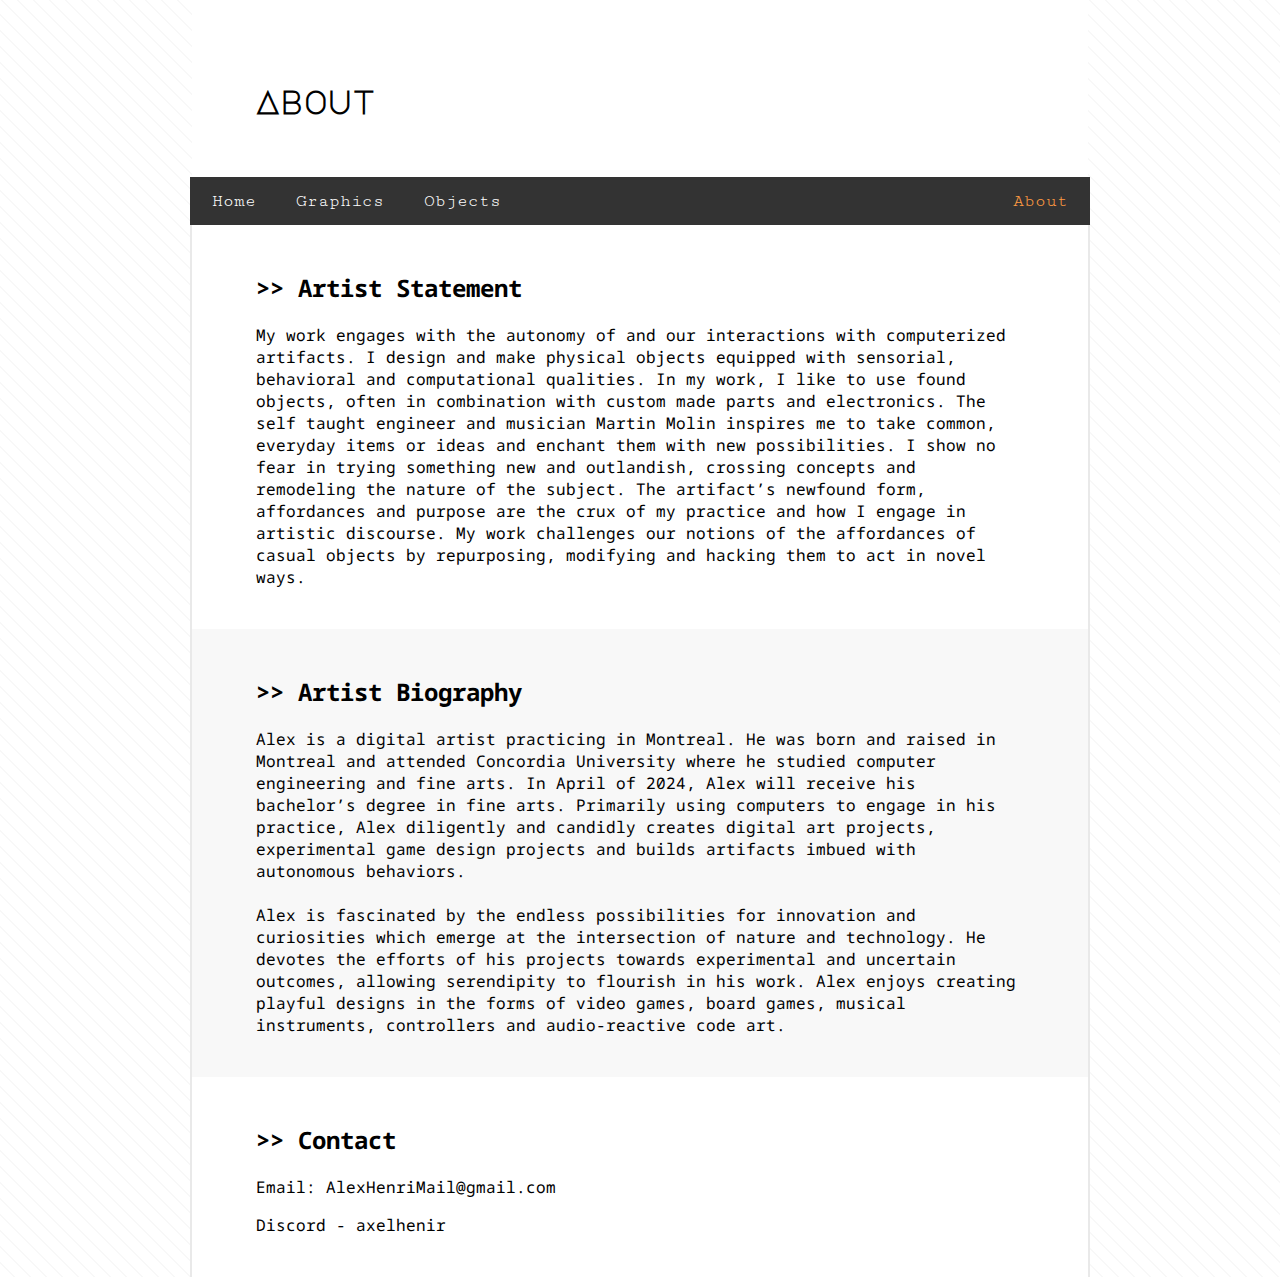
==== Pages/about.html @ c05ec672 "Initial files" ====
<!DOCTYPE html>
<html lang="en">
<head>
<title>Alex Henri - About</title>
<meta charset="UTF-8">
<meta name="viewport" content="width=device-width, initial-scale=1">

</head>
    <link rel="stylesheet" href="../Stylesheets/style.css">  

    <link rel="preconnect" href="https://fonts.googleapis.com">
    <link rel="preconnect" href="https://fonts.gstatic.com" crossorigin>
    <link href="https://fonts.googleapis.com/css2?family=Cutive+Mono&family=Major+Mono+Display&family=Noto+Sans+Mono:wght@100..900&display=swap" rel="stylesheet">
    <link rel = "icon" type="image/png" href="Projects/Graphics/Logos/signature.png">

<body>

    <div class="banner">

        <h1>About</h1>

    </div>

    <div class="navbar">
        <a href="../index.html" class="inactivePage" >Home</a>
        <a href="graphic.html" class="inactivePage">Graphics</a>
        <a href="objects.html" class="inactivePage">Objects</a>
    
        <a href="about.html" class="activePage right">About</a>
        
    </div>

    <div class="c1">

        <h2> >> Artist Statement</h2>

        <p>
            My work engages with the autonomy of and our interactions with computerized artifacts. 
            I design and make physical objects equipped with sensorial, behavioral and computational qualities. 
            In my work, I like to use found objects, often in combination with custom made parts and electronics. 
            The self taught engineer and musician Martin Molin inspires me to take common, everyday items or ideas and enchant them with new possibilities. 
            I show no fear in trying something new and outlandish, crossing concepts and remodeling the nature of the subject.
            The artifact’s newfound form, affordances and purpose are the crux of my practice and how I engage in artistic discourse. 
            My work challenges our notions of the affordances of casual objects by repurposing, modifying and hacking them to act in novel ways.

        </p>

    </div>

    <div class="c2">

        <h2> >> Artist Biography </h2>

        <p>
            Alex is a digital artist practicing in Montreal. 
            He was born and raised in Montreal and attended Concordia University where he studied computer engineering and fine arts. 
            In April of 2024, Alex will receive his bachelor’s degree in fine arts. 
            Primarily using computers to engage in his practice, Alex diligently and candidly creates digital art projects, 
            experimental game design projects and builds artifacts imbued with autonomous behaviors. <br><br>

            Alex is fascinated by the endless possibilities for innovation and curiosities which emerge at the intersection of nature and technology. 
            He devotes the efforts of his projects towards experimental and uncertain outcomes, allowing serendipity to flourish in his work. 
            Alex enjoys creating playful designs in the forms of video games, board games, musical instruments, controllers and audio-reactive code art. 

        </p>

    </div>

    <div class = "c1">

        <h2>>> Contact</h2>
        <p>Email: AlexHenriMail@gmail.com</p>
        <p>Discord - axelhenir</p>

    </div>
    
</body>

</html>
---- Stylesheets/style.css ----
body{
  display: flex;
  flex-direction: column;
  align-items: center;
  margin:0;

  background-color: #ffffff;
  opacity: 1;
  background-size: 16px 16px;
  background-image: repeating-linear-gradient(45deg, #f8f8f8 0, #f8f8f8 1.6px, #ffffff 0, #ffffff 50%);
}

.banner {

  /* LAYOUT */
  width:60%;
  padding-top: 5%;
  padding-bottom: 3%;
  padding-left:5%;
  padding-right:5%;

  /* TEXT */
  font-family: "Major Mono Display", monospace;
  font-weight: 800;
  font-style: normal;
  font-size: 32x;
  
  text-align: left;
  background: #ffffff;
  color: rgb(0, 0, 0);

}

.c1{

  /* LAYOUT */
  width: 60%;
  padding-left:5%;
  padding-right:5%;
  padding-top: 2%;
  padding-bottom: 2%;

  border-left: 2px solid  #e9e9e9; 
  border-right: 2px solid  #e9e9e9;

  /* COLOR */
  background: #ffffff;
  color: #000000; 

  /* TEXT */

  font: 1em "Noto Sans Mono", monospace;
  text-align: left; 
  
  
}

/* @media (min-width: 900px){
  .c1 {
    font: 1em "Noto Sans Mono", monospace;
  }
} */

.c2{

  /* LAYOUT */
  width: 60%;
  padding-left:5%;
  padding-right:5%;
  padding-top: 2%;
  padding-bottom: 2%;


  border-left: 2px solid  #e9e9e9; 
  border-right: 2px solid  #e9e9e9;

  /* COLOR */
  background: #F8F8F8;
  color: #000000; 

  /* TEXT */

  font-family: "Noto Sans Mono", monospace;
  font-weight: 400;
  font-style: normal;
  font-size: 16px;
  text-align: left; 
   
}

.project{

  /* LAYOUT */
  display: flex;
  flex-direction: row;
  flex-wrap: wrap;

  justify-content: flex-start;
  align-items: flex-start;

  gap: 0px;

  width: 60%;
  padding-left:5%;
  padding-right:5%;
  padding-top: 1%;
  padding-bottom: 1%;

  border-left: 2px solid  #e9e9e9; 
  border-right: 2px solid  #e9e9e9;

  /* COLOR */
  background: #ffffff;
  transition-duration: 500ms;
  color: #000000; 

  /* TEXT */

  font-family: "Noto Sans Mono", monospace;
  font-weight: 400;
  font-style: normal;
  font-size: 16px;
  text-align: left; 
   
}

.project:hover{
  background: #F8F8F8;
  transition-duration: 500ms;
}

.ul1{
  list-style-type: none;
  
}

li {
  margin-top: 10px;
  
}

a {
  color: #f57300;
}

.header h1{
  font-family: "Major Mono Display", monospace;
  
  font-weight: 800;
  font-style: normal;

  font-size: 24px;
  padding: 3%;
  text-align: left; /* center the text */
  background: #fafafa; /* green background */
  color: rgb(0, 0, 0); /* white text color */
}

.richtextLarge{
  font-family: "Noto Sans Mono", monospace;

  font-weight: 600;
  font-style: normal;

  font-size: 16px;
  padding: 2%; /* some padding */
  text-align: left; /* center the text */
  background: #ffffff; /* green background */
  color: rgb(0, 0, 0); /* white text color */

}

.richtextSmall{
  font-family: "Noto Sans Mono", monospace;

  font-weight: 400;
  font-style: normal;

  font-size: 16px;
  padding: 2%; /* some padding */
  text-align: left; /* center the text */
  background: #fafafa; /* green background */
  color: rgb(0, 0, 0); /* white text color */

}

.richtextLong{
  font-family: "Cutive Mono", monospace;

  font-weight: 400;
  font-style: normal;

  font-size: 16px;
  padding: 2%; /* some padding */
  text-align: left; /* center the text */
  background: #ffffff; /* green background */
  color: rgb(0, 0, 0); /* white text color */

}




  .palette {
    display: flex;
    flex-direction: row;
    flex-wrap: nowrap;

    font-family: "Noto Sans Mono", monospace;

    font-weight: 400;
    font-style: normal;

    font-size: 8px;

    justify-content: flex-start;
    align-items: flex-start;

    gap: 0px;

    padding: 10px;

  }

  .color-box {
    width: 200px;
    height: 200px;
    border-radius: 0px;
  }



.navbar {
    width:70%;

    overflow: hidden;
    background-color: #333; 

    border-left: 2px solid  #333; 
  border-right: 2px solid  #333;

    font-family: "Cutive Mono", monospace;
    font-weight: 400;
    font-style: normal;
    font-size: 18px;


    position: -webkit-sticky; /* Safari */
    position: sticky;
    top: 0;
  }
  
  
  .navbar a {
    float: left;
    display: block; 
    color: white; 
    text-align: center;
    padding: 14px 20px;
    text-decoration: none; 
    background-color: #333;

    transition-duration: 300ms;
}

.navbar a.right{
  float: right;
}
  
.navbar a:hover {
  background-color: #aaa; 
  color: black; 
}

  a.activePage{
    background-color: #333;
    color: #FF9B42;
  }

  .button {

    border: none;
    color: white;
    width:200px;
    height:40px;

    text-align: center;
    text-decoration: none;
    display: inline-block;

    font-family: "Noto Sans Mono", monospace;
    font-weight: 600;
    font-style: normal;
    font-size: 16px;
    
    margin: 1%;
    transition-duration: 300ms;
    cursor: pointer;
  }
  
  .button1 {
    background-color: white;
    color: black;
    border: 1px solid #ff9b42;
  }
  
  .button1:hover {
    background-color: #ff9b42;
    color: white;
  }
  
  .button2 {
    background-color: white;
    color: black;
    border: 1px solid #0f0f0f;
  }
  
  .button2:hover {
    background-color: #0f0f0f;
    color: #ffffff;
  }

  .button3 {
    background-color: #dddddd;
    color: #3d3d3d;
    border: 1px solid #0f0f0f;
    cursor:default;
  }

  .button4 {
    background-color: white;
    color: black;
    border: 1px solid #0081f5;
  }
  
  .button4:hover {
    background-color: #0081f5;
    color: white;
  }
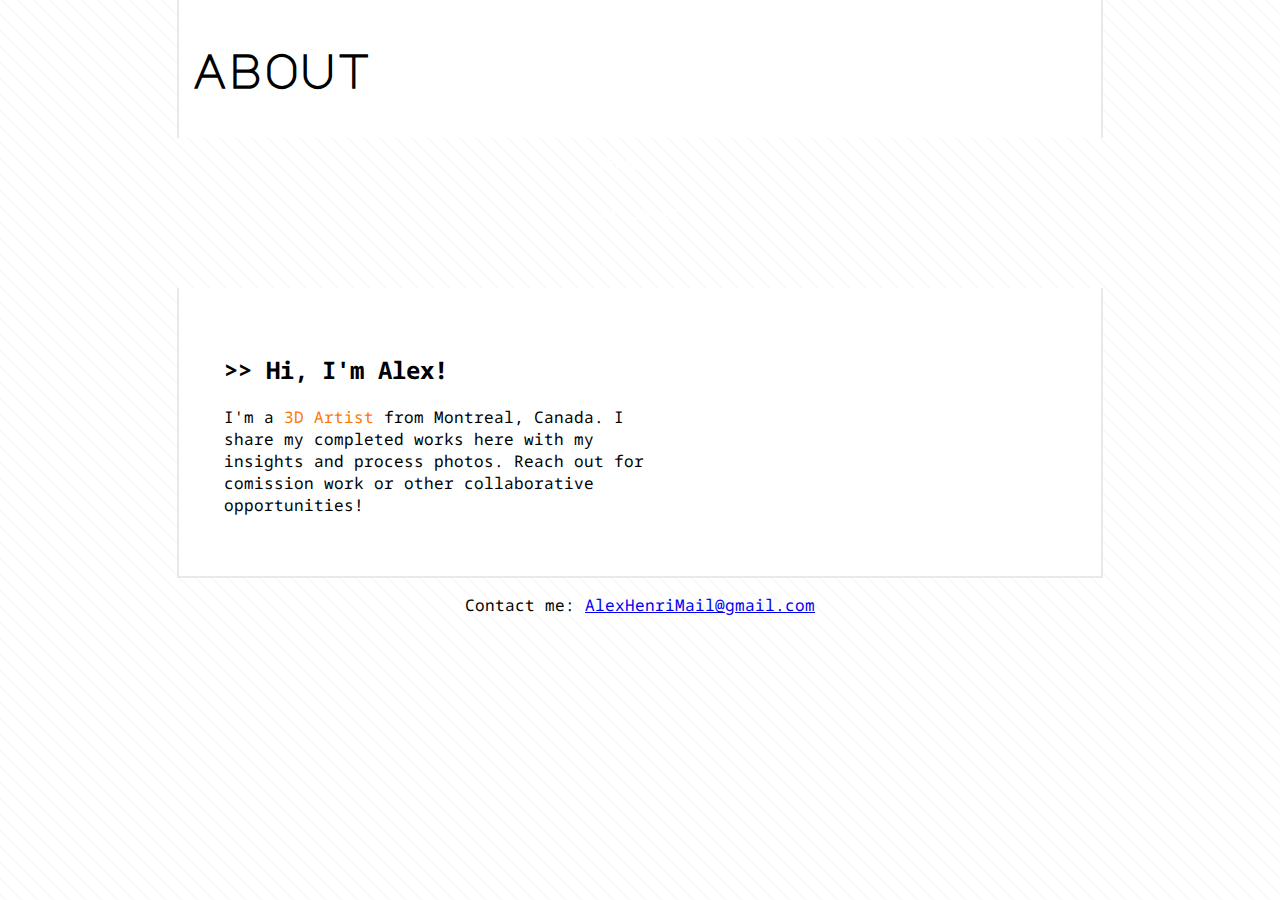
==== commit 56fb1d51: "Added more photos" ====
--- a/Pages/about.html
+++ b/Pages/about.html
@@ -1,79 +1,45 @@
 <!DOCTYPE html>
 <html lang="en">
 <head>
-<title>Alex Henri - About</title>
-<meta charset="UTF-8">
-<meta name="viewport" content="width=device-width, initial-scale=1">
+    <title>Alex Henri - Projects</title>
+    <meta charset="UTF-8">
+    <meta name="viewport" content="width=device-width, initial-scale=1">
+    <link rel="stylesheet" href="../Stylesheets/style.css">
+    <link href="https://fonts.googleapis.com/css2?family=Cutive+Mono&family=Major+Mono+Display&family=Noto+Sans+Mono:wght@100..900&display=swap" rel="stylesheet">
+    <link rel="icon" type="image/png" href="../Assets/Logos/signature.png">
+</head>
+<body>
+    <header class="banner">
+        <h1>about</h1>
+    </header>
 
-</head>
-    <link rel="stylesheet" href="../Stylesheets/style.css">  
+    <nav class="navbar">
+        <a href="../index.html" class="inactivePage">Home</a>
+        <a href="projects.html" class="inactivePage">Projects</a>
+        <a href="about.html" class="activePage right">?</a>
+    </nav>
 
-    <link rel="preconnect" href="https://fonts.googleapis.com">
-    <link rel="preconnect" href="https://fonts.gstatic.com" crossorigin>
-    <link href="https://fonts.googleapis.com/css2?family=Cutive+Mono&family=Major+Mono+Display&family=Noto+Sans+Mono:wght@100..900&display=swap" rel="stylesheet">
-    <link rel = "icon" type="image/png" href="Projects/Graphics/Logos/signature.png">
+    <div class="intro">
 
-<body>
-
-    <div class="banner">
-
-        <h1>About</h1>
+        <div class="intro-text">
+            <h2> >> Hi, I'm Alex!</h2>
+            <p>
+                I'm a <span class="highlight">3D Artist</span> from Montreal, Canada.
+                I share my completed works here with my insights and process photos.
+                Reach out for comission work or other collaborative opportunities! 
+            </p>
+        </div>
 
     </div>
 
-    <div class="navbar">
-        <a href="../index.html" class="inactivePage" >Home</a>
-        <a href="graphic.html" class="inactivePage">Graphics</a>
-        <a href="objects.html" class="inactivePage">Objects</a>
-    
-        <a href="about.html" class="activePage right">About</a>
-        
-    </div>
-
-    <div class="c1">
-
-        <h2> >> Artist Statement</h2>
-
-        <p>
-            My work engages with the autonomy of and our interactions with computerized artifacts. 
-            I design and make physical objects equipped with sensorial, behavioral and computational qualities. 
-            In my work, I like to use found objects, often in combination with custom made parts and electronics. 
-            The self taught engineer and musician Martin Molin inspires me to take common, everyday items or ideas and enchant them with new possibilities. 
-            I show no fear in trying something new and outlandish, crossing concepts and remodeling the nature of the subject.
-            The artifact’s newfound form, affordances and purpose are the crux of my practice and how I engage in artistic discourse. 
-            My work challenges our notions of the affordances of casual objects by repurposing, modifying and hacking them to act in novel ways.
-
-        </p>
+    <div class="projects">
 
     </div>
 
-    <div class="c2">
+    <footer>
+        <p>Contact me: <a href="mailto:alexhenrimail@gmail.com">AlexHenriMail@gmail.com</a></p>
+    </footer>
 
-        <h2> >> Artist Biography </h2>
-
-        <p>
-            Alex is a digital artist practicing in Montreal. 
-            He was born and raised in Montreal and attended Concordia University where he studied computer engineering and fine arts. 
-            In April of 2024, Alex will receive his bachelor’s degree in fine arts. 
-            Primarily using computers to engage in his practice, Alex diligently and candidly creates digital art projects, 
-            experimental game design projects and builds artifacts imbued with autonomous behaviors. <br><br>
-
-            Alex is fascinated by the endless possibilities for innovation and curiosities which emerge at the intersection of nature and technology. 
-            He devotes the efforts of his projects towards experimental and uncertain outcomes, allowing serendipity to flourish in his work. 
-            Alex enjoys creating playful designs in the forms of video games, board games, musical instruments, controllers and audio-reactive code art. 
-
-        </p>
-
-    </div>
-
-    <div class = "c1">
-
-        <h2>>> Contact</h2>
-        <p>Email: AlexHenriMail@gmail.com</p>
-        <p>Discord - axelhenir</p>
-
-    </div>
-    
+    <script src="../Scripts/script.js"></script>
 </body>
-
 </html>--- a/Stylesheets/style.css
+++ b/Stylesheets/style.css
@@ -1,340 +1,262 @@
-body{
-  display: flex;
-  flex-direction: column;
-  align-items: center;
-  margin:0;
-
-  background-color: #ffffff;
-  opacity: 1;
-  background-size: 16px 16px;
-  background-image: repeating-linear-gradient(45deg, #f8f8f8 0, #f8f8f8 1.6px, #ffffff 0, #ffffff 50%);
-}
-
+/* Global Styles */
+body {
+    width:100%;
+    display: flex;
+    flex-direction: column;
+    align-items: center;
+    margin: 0;
+    font-family: "Noto Sans Mono", monospace;
+    background-color: #ffffff;
+    background-image: repeating-linear-gradient(45deg, #f8f8f8 0, #f8f8f8 1.6px, #ffffff 0, #ffffff 50%);
+    background-size: 16px 16px;
+}
+
+.highlight {
+    color: #ff7700;
+}
+
+
+/* Header */
 .banner {
-
-  /* LAYOUT */
-  width:60%;
-  padding-top: 5%;
-  padding-bottom: 3%;
-  padding-left:5%;
-  padding-right:5%;
-
-  /* TEXT */
-  font-family: "Major Mono Display", monospace;
-  font-weight: 800;
-  font-style: normal;
-  font-size: 32x;
-  
-  text-align: left;
-  background: #ffffff;
-  color: rgb(0, 0, 0);
-
-}
-
-.c1{
-
-  /* LAYOUT */
-  width: 60%;
-  padding-left:5%;
-  padding-right:5%;
-  padding-top: 2%;
-  padding-bottom: 2%;
-
-  border-left: 2px solid  #e9e9e9; 
-  border-right: 2px solid  #e9e9e9;
-
-  /* COLOR */
-  background: #ffffff;
-  color: #000000; 
-
-  /* TEXT */
-
-  font: 1em "Noto Sans Mono", monospace;
-  text-align: left; 
-  
-  
-}
-
-/* @media (min-width: 900px){
-  .c1 {
-    font: 1em "Noto Sans Mono", monospace;
-  }
-} */
-
-.c2{
-
-  /* LAYOUT */
-  width: 60%;
-  padding-left:5%;
-  padding-right:5%;
-  padding-top: 2%;
-  padding-bottom: 2%;
-
-
-  border-left: 2px solid  #e9e9e9; 
-  border-right: 2px solid  #e9e9e9;
-
-  /* COLOR */
-  background: #F8F8F8;
-  color: #000000; 
-
-  /* TEXT */
-
-  font-family: "Noto Sans Mono", monospace;
-  font-weight: 400;
-  font-style: normal;
-  font-size: 16px;
-  text-align: left; 
-   
-}
-
-.project{
-
-  /* LAYOUT */
-  display: flex;
-  flex-direction: row;
-  flex-wrap: wrap;
-
-  justify-content: flex-start;
-  align-items: flex-start;
-
-  gap: 0px;
-
-  width: 60%;
-  padding-left:5%;
-  padding-right:5%;
-  padding-top: 1%;
-  padding-bottom: 1%;
-
-  border-left: 2px solid  #e9e9e9; 
-  border-right: 2px solid  #e9e9e9;
-
-  /* COLOR */
-  background: #ffffff;
-  transition-duration: 500ms;
-  color: #000000; 
-
-  /* TEXT */
-
-  font-family: "Noto Sans Mono", monospace;
-  font-weight: 400;
-  font-style: normal;
-  font-size: 16px;
-  text-align: left; 
-   
-}
-
-.project:hover{
-  background: #F8F8F8;
-  transition-duration: 500ms;
-}
-
-.ul1{
-  list-style-type: none;
-  
-}
-
-li {
-  margin-top: 10px;
-  
-}
-
-a {
-  color: #f57300;
-}
-
-.header h1{
-  font-family: "Major Mono Display", monospace;
-  
-  font-weight: 800;
-  font-style: normal;
-
-  font-size: 24px;
-  padding: 3%;
-  text-align: left; /* center the text */
-  background: #fafafa; /* green background */
-  color: rgb(0, 0, 0); /* white text color */
-}
-
-.richtextLarge{
-  font-family: "Noto Sans Mono", monospace;
-
-  font-weight: 600;
-  font-style: normal;
-
-  font-size: 16px;
-  padding: 2%; /* some padding */
-  text-align: left; /* center the text */
-  background: #ffffff; /* green background */
-  color: rgb(0, 0, 0); /* white text color */
-
-}
-
-.richtextSmall{
-  font-family: "Noto Sans Mono", monospace;
-
-  font-weight: 400;
-  font-style: normal;
-
-  font-size: 16px;
-  padding: 2%; /* some padding */
-  text-align: left; /* center the text */
-  background: #fafafa; /* green background */
-  color: rgb(0, 0, 0); /* white text color */
-
-}
-
-.richtextLong{
-  font-family: "Cutive Mono", monospace;
-
-  font-weight: 400;
-  font-style: normal;
-
-  font-size: 16px;
-  padding: 2%; /* some padding */
-  text-align: left; /* center the text */
-  background: #ffffff; /* green background */
-  color: rgb(0, 0, 0); /* white text color */
-
-}
-
-
-
-
-  .palette {
-    display: flex;
-    flex-direction: row;
-    flex-wrap: nowrap;
-
-    font-family: "Noto Sans Mono", monospace;
-
-    font-weight: 400;
-    font-style: normal;
-
-    font-size: 8px;
-
-    justify-content: flex-start;
-    align-items: flex-start;
-
-    gap: 0px;
-
-    padding: 10px;
-
-  }
-
-  .color-box {
-    width: 200px;
-    height: 200px;
-    border-radius: 0px;
-  }
-
-
-
-.navbar {
-    width:70%;
-
-    overflow: hidden;
-    background-color: #333; 
-
-    border-left: 2px solid  #333; 
-  border-right: 2px solid  #333;
-
-    font-family: "Cutive Mono", monospace;
-    font-weight: 400;
-    font-style: normal;
-    font-size: 18px;
-
-
-    position: -webkit-sticky; /* Safari */
-    position: sticky;
+    width: 70%;
+    padding: 1%;
+    border-left: 2px solid #e9e9e9;
+    border-right: 2px solid #e9e9e9;
+    font-family: "Major Mono Display", monospace;
+    font-size: 24px;
+    text-align: left;
+    background: #ffffff;
+    color: #000;
+}
+
+/* Navigation Bar */
+ul.navbar {
+    width: 70%;
+    height: 50px;
+    padding-left: 1%;
+    padding-right: 1%;
+    margin: 0;
+
+    background-color: #333;
+    border-left: 2px solid #333;
+    border-right: 2px solid #333;
+
+}
+
+li.navbarPage{
+    list-style: none;
+    float: left;
+}
+
+li.navbarRight {
+    float: right;
+}
+
+.navbarActive {
+    color: #ff7700;
+}
+
+.navbar a {
+
+    display:block;
+    color: white;
+    text-decoration: none;
+    padding: 14px 20px;
+
+    transition: 0.3s;
+}
+
+.navbar a:hover {
+    background-color: #aaa;
+    color: black;
+}
+
+/* Intro Section */
+.intro {
+    width: 70%;
+    padding: 1%;
+    display: flex;
+    align-items: center;
+    justify-content: space-between;
+    background-color: white;
+    border-left: 2px solid #e9e9e9;
+    border-right: 2px solid #e9e9e9;
+    border-bottom: 2px solid #e9e9e9;
+}
+
+.profile-img {
+    flex: 1;
+    max-width: 50%;
+    text-align: center;
+}
+
+.profile-img img {
+    max-width: 100%;
+    max-height: 1000px;
+    width: auto;
+    height: auto;
+    display: block;
+    margin: 0 auto;
+    border-radius: 4px;
+}
+
+.intro-text {
+    max-width: 50%;
+    flex: 2;
+    padding: 2em;
+}
+
+.cv-button {
+    display: inline-block;
+    padding: 1%;
+    color: #ff7700;
+    text-decoration: underline;
+    font-weight: light;
+}
+
+/* Responsive Layout */
+@media (max-width: 900px) {
+    .intro {
+        flex-direction: column;
+        text-align: center;
+    }
+    .profile-img {
+        max-width: 100%;
+        order: -1; /* Move image to the top */
+    }
+    .intro-text {
+        padding-left: 0;
+    }
+}
+
+/* Project Grid Layout (Using Flexbox) */
+.project-grid {
+    padding-top: 0.5%;
+    width: 80%;
+    justify-self: center;
+    display: flex;
+    flex-wrap: wrap; /* Allows items to wrap onto the next row */
+    justify-content: center; /* Centers items within the container */
+     /* Adds spacing between items */
+    gap: 5px;
+    row-gap: 0px;
+}
+
+/* Default: 3 items per row */
+.project {
+    flex: 1 1 calc(33.33% - 10px); /* 3 per row with spacing */
+    max-width: calc(33.33% - 10px);
+}
+
+/* Tablet: 2 items per row */
+@media (max-width: 900px) {
+    .project {
+        flex: 1 1 calc(50% - 10px); /* 2 per row */
+        max-width: calc(50% - 10px);
+    }
+}
+
+/* Mobile: 1 item per row */
+@media (max-width: 600px) {
+    .project {
+        flex: 1 1 100%; /* Full width */
+        max-width: 100%;
+    }
+}
+
+.project {
+    position: relative;
+    cursor: pointer;
+    transition: transform 0.3s ease-in-out;
+}
+
+.project:hover {
+    transform: scale(1.01);
+}
+
+.cover-img {
+    width: 100%;
+    border-radius: 4px;
+}
+
+/* Lightbox */
+#lightbox {
+    position: fixed;
     top: 0;
-  }
-  
-  
-  .navbar a {
-    float: left;
-    display: block; 
-    color: white; 
+    left: 0;
+    width: 100%;
+    height: 100%;
+    color: white;
+    background: rgba(0, 0, 0, 0.9);
+    display: flex;
+    justify-content: center;
+    align-items: center;
+    flex-direction: column;
+    opacity: 0;
+    visibility: hidden;
+    transition: opacity 0.5s ease;
+}
+
+/* Center the lightbox content properly */
+#lightbox-content {
+    display: flex;
+    flex-direction: column;
+    align-items: center;
+    justify-content: center;
     text-align: center;
-    padding: 14px 20px;
-    text-decoration: none; 
-    background-color: #333;
-
-    transition-duration: 300ms;
-}
-
-.navbar a.right{
-  float: right;
-}
-  
-.navbar a:hover {
-  background-color: #aaa; 
-  color: black; 
-}
-
-  a.activePage{
-    background-color: #333;
-    color: #FF9B42;
-  }
-
-  .button {
-
+    max-width: 90%;
+    margin: auto;
+}
+
+#lightbox.active {
+    opacity: 1;
+    visibility: visible;
+}
+
+#lightbox img {
+    max-width: 90%;
+    max-height: 90vh;
+}
+
+#close-btn {
+    position: absolute;
+    top: 10px;
+    right: 20px;
+    font-size: 30px;
+    color: white;
+    cursor: pointer;
+}
+
+#prev-btn, #next-btn {
+    position: absolute;
+    top: 50%;
+    transform: translateY(-50%);
+    font-size: 30px;
+    background: none;
     border: none;
     color: white;
-    width:200px;
-    height:40px;
-
-    text-align: center;
-    text-decoration: none;
-    display: inline-block;
-
-    font-family: "Noto Sans Mono", monospace;
-    font-weight: 600;
-    font-style: normal;
-    font-size: 16px;
-    
-    margin: 1%;
-    transition-duration: 300ms;
-    cursor: pointer;
-  }
-  
-  .button1 {
-    background-color: white;
-    color: black;
-    border: 1px solid #ff9b42;
-  }
-  
-  .button1:hover {
-    background-color: #ff9b42;
-    color: white;
-  }
-  
-  .button2 {
-    background-color: white;
-    color: black;
-    border: 1px solid #0f0f0f;
-  }
-  
-  .button2:hover {
-    background-color: #0f0f0f;
-    color: #ffffff;
-  }
-
-  .button3 {
-    background-color: #dddddd;
-    color: #3d3d3d;
-    border: 1px solid #0f0f0f;
-    cursor:default;
-  }
-
-  .button4 {
-    background-color: white;
-    color: black;
-    border: 1px solid #0081f5;
-  }
-  
-  .button4:hover {
-    background-color: #0081f5;
-    color: white;
-  }
-
+    cursor: pointer;
+}
+
+#prev-btn { left: 3%; }
+#next-btn { right: 3%; }
+
+#thumbnail-container {
+    display: flex;
+    gap: 5px;
+    margin-top: 10px;
+}
+
+#thumbnail-container img {
+    width: 50px;
+    height: 50px;
+    cursor: pointer;
+    border-radius: 5px;
+    opacity: 0.6;
+    transition: opacity 0.3s;
+}
+
+#thumbnail-container img.active {
+    opacity: 1;
+    border: 2px solid white;
+}
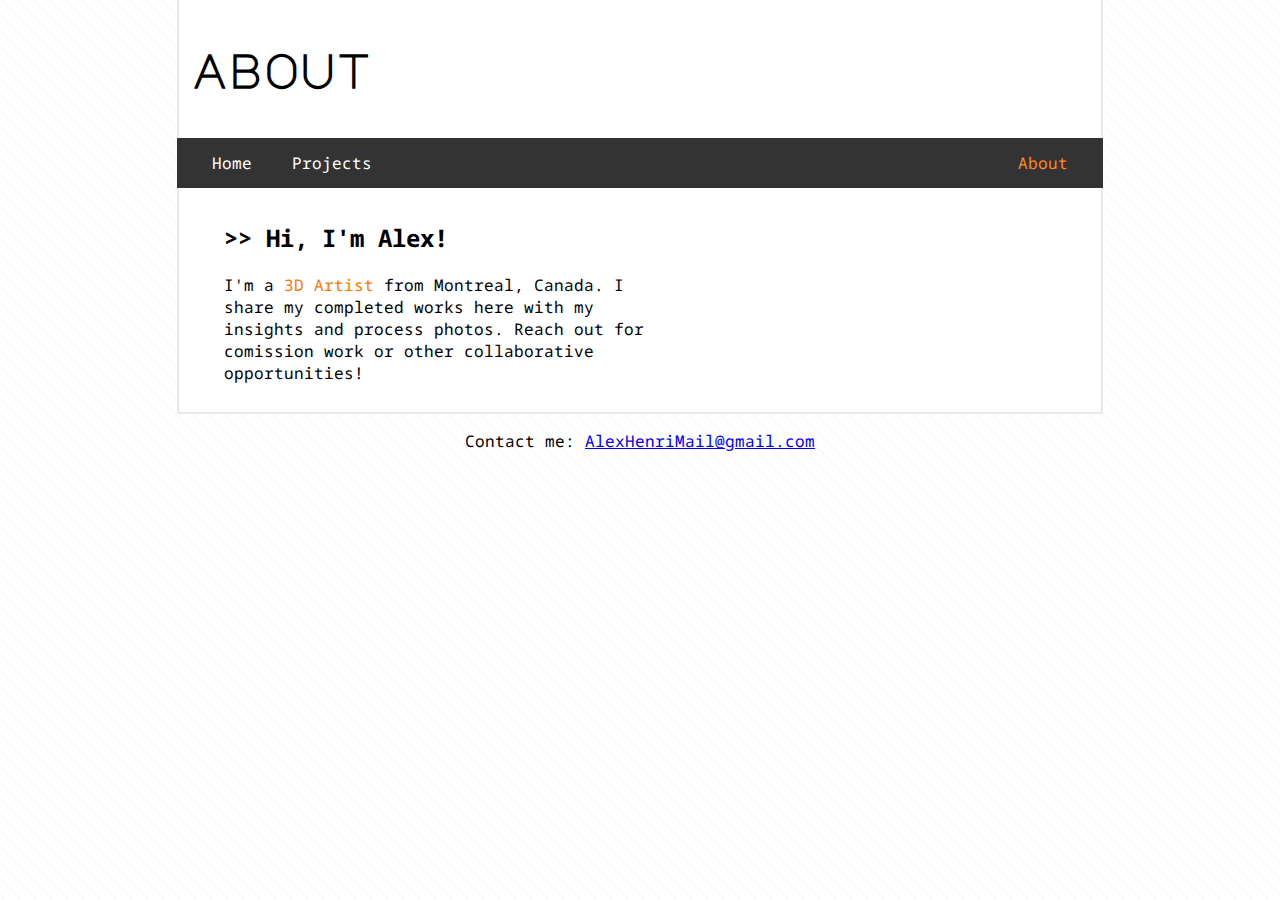
==== commit 97bba034: "Nice" ====
--- a/Pages/about.html
+++ b/Pages/about.html
@@ -1,7 +1,7 @@
 <!DOCTYPE html>
 <html lang="en">
 <head>
-    <title>Alex Henri - Projects</title>
+    <title>Alex Henri - About</title>
     <meta charset="UTF-8">
     <meta name="viewport" content="width=device-width, initial-scale=1">
     <link rel="stylesheet" href="../Stylesheets/style.css">
@@ -13,11 +13,11 @@
         <h1>about</h1>
     </header>
 
-    <nav class="navbar">
-        <a href="../index.html" class="inactivePage">Home</a>
-        <a href="projects.html" class="inactivePage">Projects</a>
-        <a href="about.html" class="activePage right">?</a>
-    </nav>
+    <ul class="navbar">
+        <li class="navbarPage"> <a href="../index.html" >Home</a></li>
+        <li class="navbarPage"> <a href="projects.html" >Projects</a></li>
+        <li class="navbarPage navbarRight"> <a href="about.html" class="navbarActive" >About</a></li>
+    </ul>
 
     <div class="intro">
 
--- a/Stylesheets/style.css
+++ b/Stylesheets/style.css
@@ -52,9 +52,6 @@
     float: right;
 }
 
-.navbarActive {
-    color: #ff7700;
-}
 
 .navbar a {
 
@@ -64,6 +61,10 @@
     padding: 14px 20px;
 
     transition: 0.3s;
+}
+
+a.navbarActive {
+    color: #ff8820;
 }
 
 .navbar a:hover {
@@ -92,7 +93,7 @@
 
 .profile-img img {
     max-width: 100%;
-    max-height: 1000px;
+    
     width: auto;
     height: auto;
     display: block;
@@ -103,7 +104,8 @@
 .intro-text {
     max-width: 50%;
     flex: 2;
-    padding: 2em;
+    padding-left: 2em;
+    padding-right: 2em;
 }
 
 .cv-button {
@@ -118,14 +120,17 @@
 @media (max-width: 900px) {
     .intro {
         flex-direction: column;
-        text-align: center;
+        
     }
     .profile-img {
         max-width: 100%;
         order: -1; /* Move image to the top */
     }
     .intro-text {
-        padding-left: 0;
+        padding-left: 1em;
+        padding-right: 1em;
+        padding-bottom: 1em;
+        max-width: 100%;
     }
 }
 
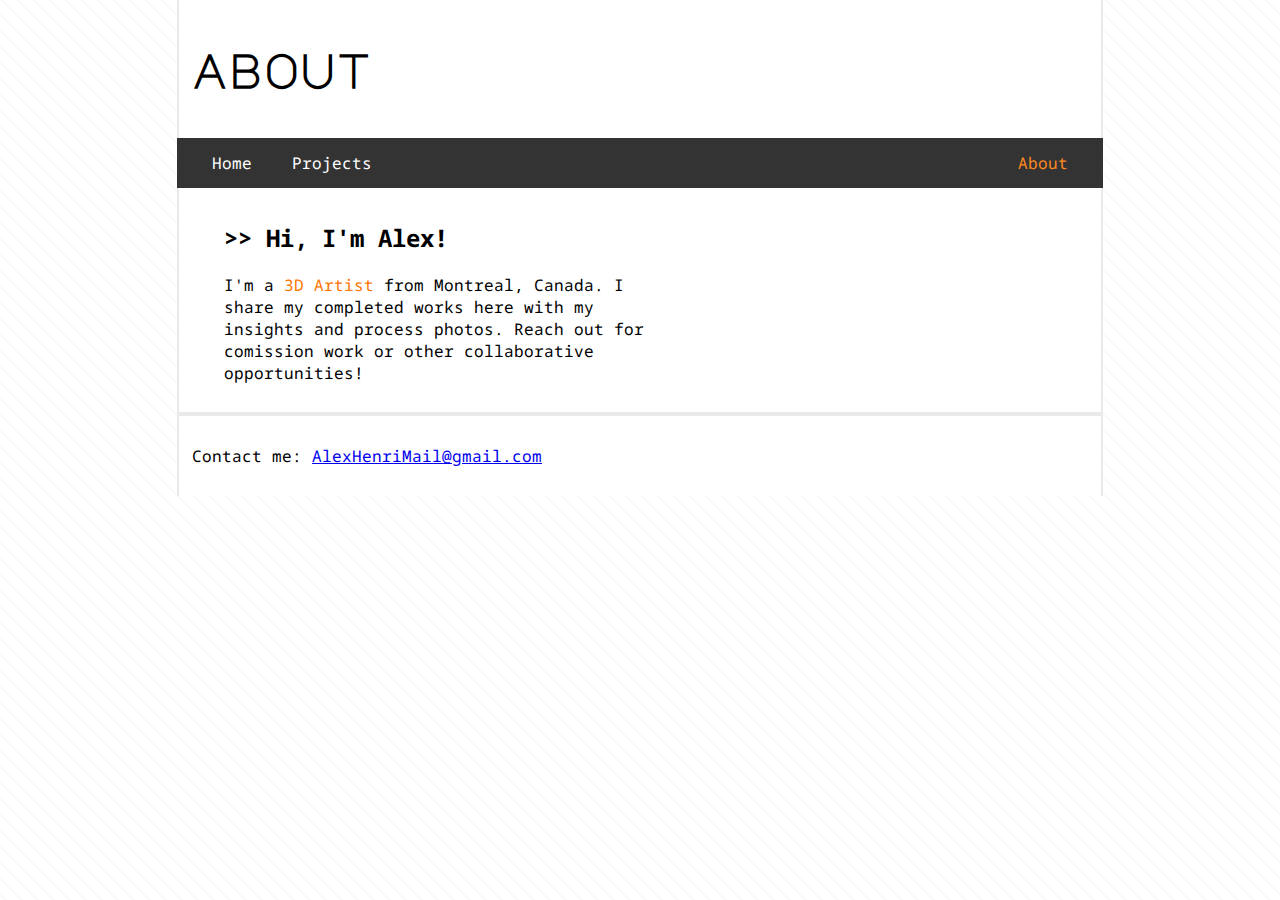
==== commit 181f8c1b: "Added structure to projects page" ====
--- a/Pages/about.html
+++ b/Pages/about.html
@@ -32,10 +32,6 @@
 
     </div>
 
-    <div class="projects">
-
-    </div>
-
     <footer>
         <p>Contact me: <a href="mailto:alexhenrimail@gmail.com">AlexHenriMail@gmail.com</a></p>
     </footer>
--- a/Stylesheets/style.css
+++ b/Stylesheets/style.css
@@ -27,6 +27,37 @@
     text-align: left;
     background: #ffffff;
     color: #000;
+}
+
+/* Footer */
+footer {
+    width: 70%;
+    padding: 1%;
+    display: flex;
+    align-items: center;
+    justify-content: space-between;
+    background-color: white;
+    border-left: 2px solid #e9e9e9;
+    border-right: 2px solid #e9e9e9;
+    border-top: 2px solid #e9e9e9;
+}
+
+/* Containers */
+.container {
+    width: 70%;
+    padding-left: 1%;
+    padding-right: 1%;
+
+    background-color: white;
+    transition: 0.3s;
+
+    border-left: 2px solid #e9e9e9;
+    border-right: 2px solid #e9e9e9;
+    border-top: 2px solid #e9e9e9;
+}
+
+.container:hover{
+    background-color: rgb(236, 236, 236);
 }
 
 /* Navigation Bar */
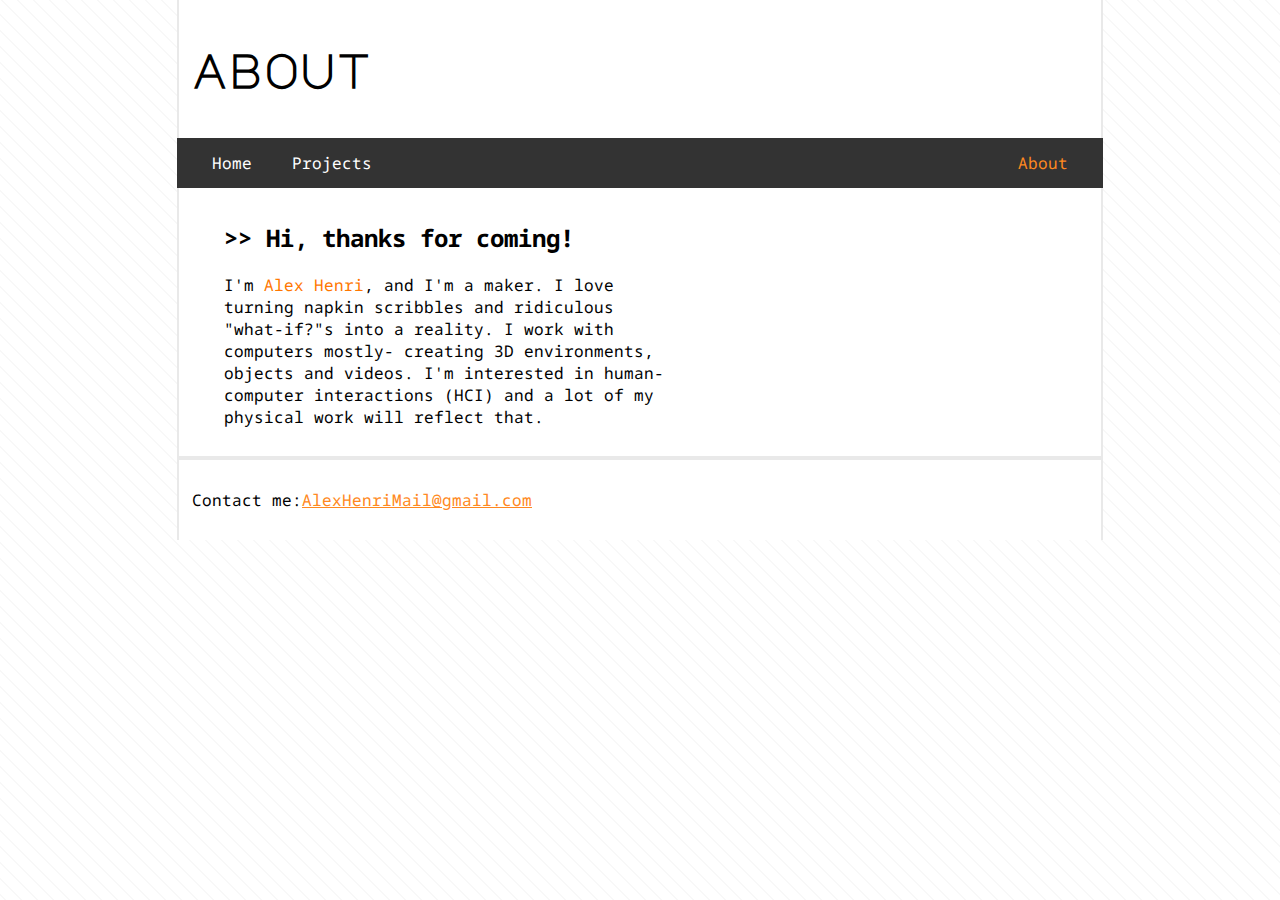
==== commit 6ef23bd5: "Basic about page" ====
--- a/Pages/about.html
+++ b/Pages/about.html
@@ -22,18 +22,19 @@
     <div class="intro">
 
         <div class="intro-text">
-            <h2> >> Hi, I'm Alex!</h2>
+            <h2> >> Hi, thanks for coming!</h2>
             <p>
-                I'm a <span class="highlight">3D Artist</span> from Montreal, Canada.
-                I share my completed works here with my insights and process photos.
-                Reach out for comission work or other collaborative opportunities! 
+                I'm <span class="highlight">Alex Henri</span>, and I'm a maker. I love turning napkin scribbles and
+                ridiculous "what-if?"s into a reality. I work with computers mostly- creating 3D environments, objects
+                and videos. I'm interested in human-computer interactions (HCI) and a lot of my physical work will
+                reflect that. 
             </p>
         </div>
 
     </div>
 
     <footer>
-        <p>Contact me: <a href="mailto:alexhenrimail@gmail.com">AlexHenriMail@gmail.com</a></p>
+        <p>Contact me:<a href="mailto:alexhenrimail@gmail.com" style="color: #ff8820;">AlexHenriMail@gmail.com</a></p>
     </footer>
 
     <script src="../Scripts/script.js"></script>
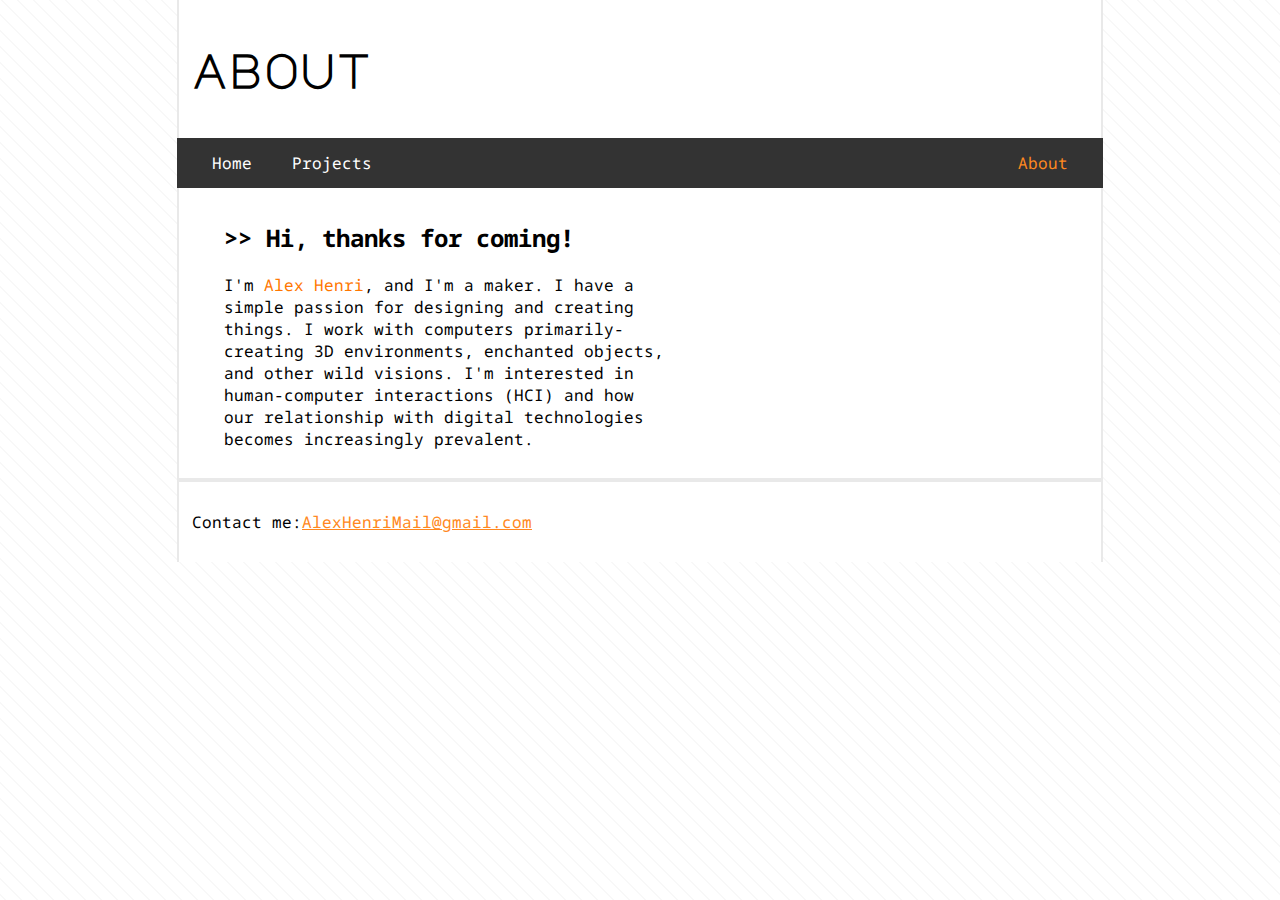
==== commit bff89d96: "UPdate about" ====
--- a/Pages/about.html
+++ b/Pages/about.html
@@ -24,10 +24,11 @@
         <div class="intro-text">
             <h2> >> Hi, thanks for coming!</h2>
             <p>
-                I'm <span class="highlight">Alex Henri</span>, and I'm a maker. I love turning napkin scribbles and
-                ridiculous "what-if?"s into a reality. I work with computers mostly- creating 3D environments, objects
-                and videos. I'm interested in human-computer interactions (HCI) and a lot of my physical work will
-                reflect that. 
+                I'm <span class="highlight">Alex Henri</span>, and I'm a maker. I have a simple passion for designing
+                and creating things. I work with computers primarily- creating 3D environments, enchanted objects, and other wild visions. 
+                I'm interested in human-computer interactions (HCI) and how our relationship with digital technologies becomes increasingly prevalent. 
+
+                
             </p>
         </div>
 
